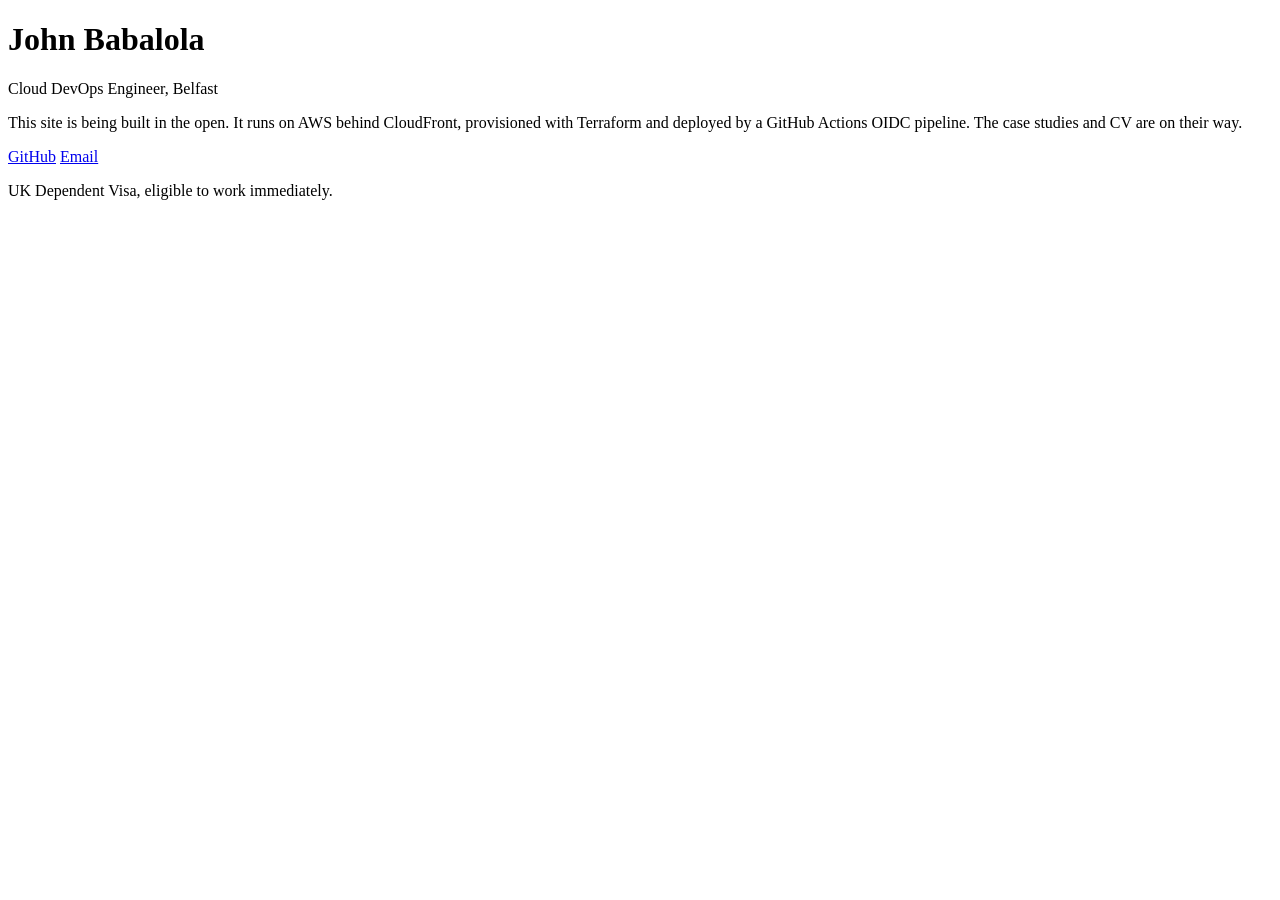
==== site/index.html @ 654391e1 "feat: placeholder site + manual-deploy runbook (Sprint 1 Task 9) Adds site/index.html (name, title, " ====
<!DOCTYPE html>
<html lang="en-GB">
<head>
    <meta charset="utf-8">
    <meta name="viewport" content="width=device-width, initial-scale=1">
    <title>John Babalola — Cloud DevOps Engineer, Belfast</title>
    <meta name="description" content="Portfolio of John Babalola, Cloud DevOps Engineer based in Belfast. Site under construction.">
    <link rel="stylesheet" href="/style.css">
</head>
<body>
    <main>
        <h1>John Babalola</h1>
        <p class="title">Cloud DevOps Engineer, Belfast</p>
        <p class="lede">
            This site is being built in the open. It runs on AWS behind CloudFront,
            provisioned with Terraform and deployed by a GitHub Actions OIDC pipeline.
            The case studies and CV are on their way.
        </p>
        <p class="links">
            <a href="https://github.com/johnnybabs">GitHub</a>
            <a href="mailto:baabalola@gmail.com">Email</a>
        </p>
        <p class="eligibility">UK Dependent Visa, eligible to work immediately.</p>
    </main>
</body>
</html>
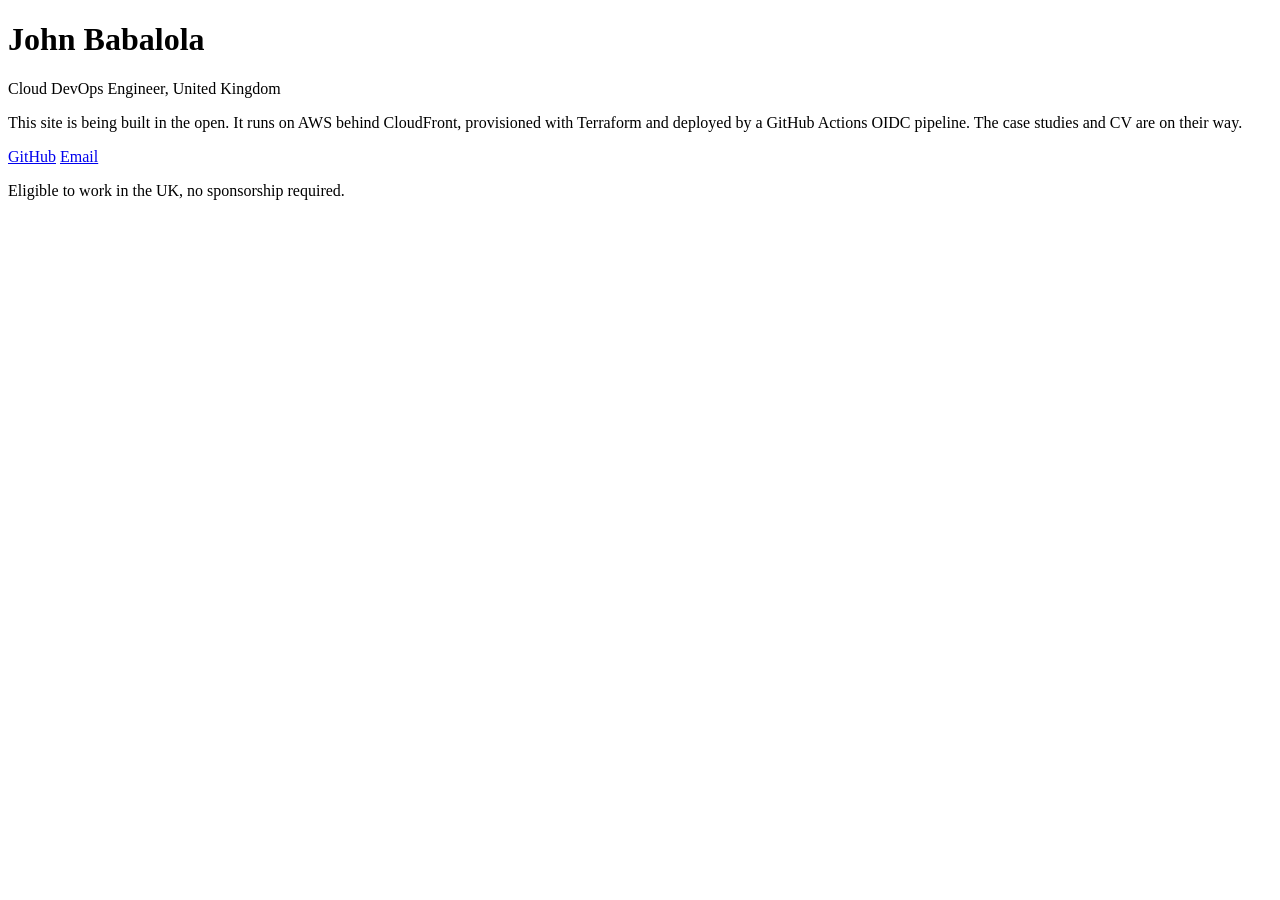
==== commit 4dde98bf: "feat: deploy.yml — OIDC deploy pipeline (Sprint 2 Task 1) GitHub Actions deploy on push to main: - O" ====
--- a/site/index.html
+++ b/site/index.html
@@ -3,14 +3,14 @@
 <head>
     <meta charset="utf-8">
     <meta name="viewport" content="width=device-width, initial-scale=1">
-    <title>John Babalola — Cloud DevOps Engineer, Belfast</title>
-    <meta name="description" content="Portfolio of John Babalola, Cloud DevOps Engineer based in Belfast. Site under construction.">
+    <title>John Babalola — Cloud DevOps Engineer</title>
+    <meta name="description" content="Portfolio of John Babalola, Cloud DevOps Engineer in the United Kingdom. Site under construction.">
     <link rel="stylesheet" href="/style.css">
 </head>
 <body>
     <main>
         <h1>John Babalola</h1>
-        <p class="title">Cloud DevOps Engineer, Belfast</p>
+        <p class="title">Cloud DevOps Engineer, United Kingdom</p>
         <p class="lede">
             This site is being built in the open. It runs on AWS behind CloudFront,
             provisioned with Terraform and deployed by a GitHub Actions OIDC pipeline.
@@ -20,7 +20,7 @@
             <a href="https://github.com/johnnybabs">GitHub</a>
             <a href="mailto:baabalola@gmail.com">Email</a>
         </p>
-        <p class="eligibility">UK Dependent Visa, eligible to work immediately.</p>
+        <p class="eligibility">Eligible to work in the UK, no sponsorship required.</p>
     </main>
 </body>
 </html>
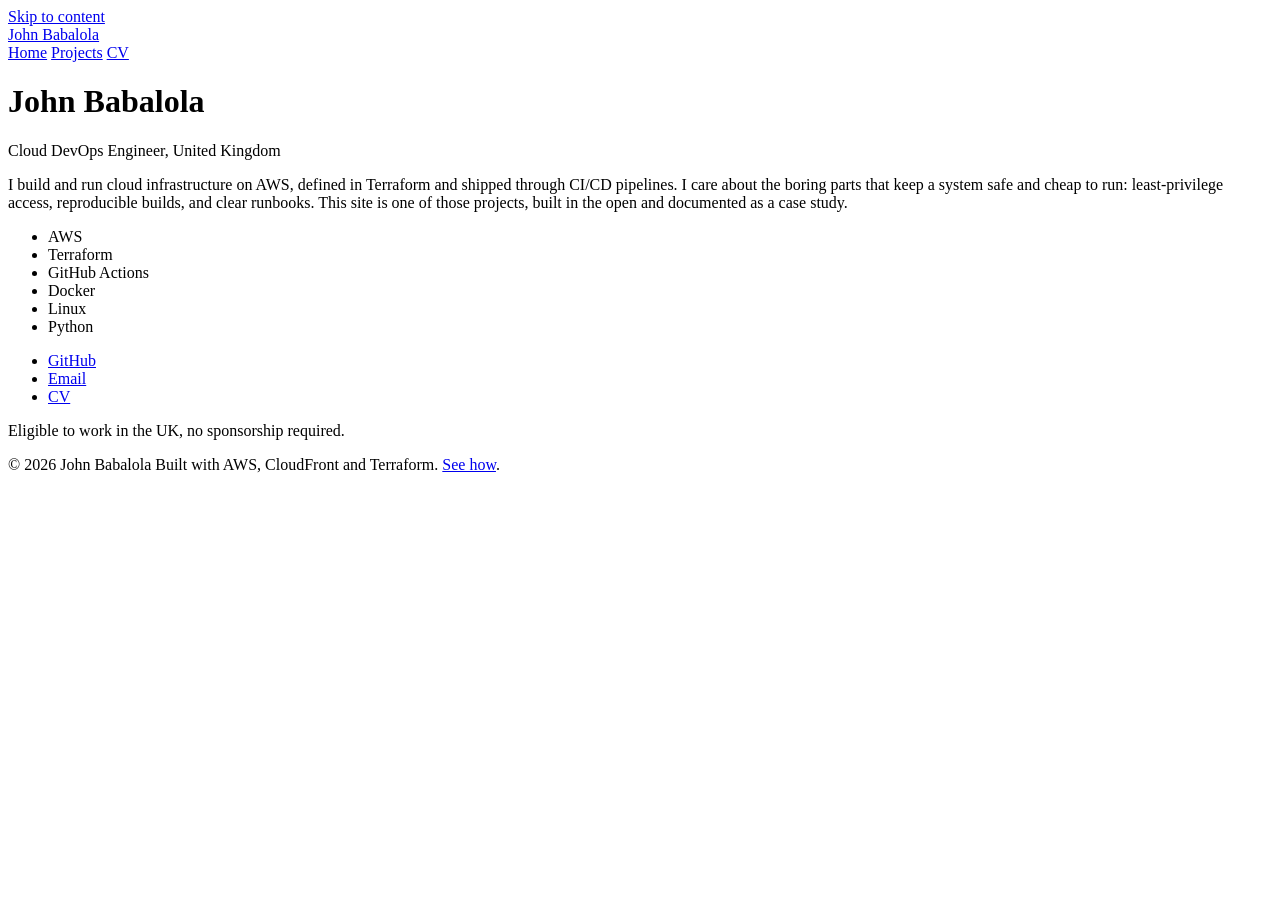
==== commit 5b227aa8: "feat: site skeleton — shared layout, nav, home/projects/cv/404 (Sprint 2 Task 2) Plain HTML/CSS (ADR" ====
--- a/site/index.html
+++ b/site/index.html
@@ -4,23 +4,57 @@
     <meta charset="utf-8">
     <meta name="viewport" content="width=device-width, initial-scale=1">
     <title>John Babalola — Cloud DevOps Engineer</title>
-    <meta name="description" content="Portfolio of John Babalola, Cloud DevOps Engineer in the United Kingdom. Site under construction.">
+    <meta name="description" content="John Babalola, Cloud DevOps Engineer in the United Kingdom. Building on AWS with Terraform and CI/CD pipelines.">
     <link rel="stylesheet" href="/style.css">
 </head>
 <body>
-    <main>
+    <a class="skip" href="#main">Skip to content</a>
+    <header class="site-header">
+        <div class="wrap">
+            <a class="brand" href="/">John Babalola</a>
+            <nav class="site-nav" aria-label="Primary">
+                <a href="/" aria-current="page">Home</a>
+                <a href="/projects.html">Projects</a>
+                <a href="/cv.html">CV</a>
+            </nav>
+        </div>
+    </header>
+
+    <main id="main">
         <h1>John Babalola</h1>
         <p class="title">Cloud DevOps Engineer, United Kingdom</p>
+
         <p class="lede">
-            This site is being built in the open. It runs on AWS behind CloudFront,
-            provisioned with Terraform and deployed by a GitHub Actions OIDC pipeline.
-            The case studies and CV are on their way.
+            I build and run cloud infrastructure on AWS, defined in Terraform and
+            shipped through CI/CD pipelines. I care about the boring parts that keep
+            a system safe and cheap to run: least-privilege access, reproducible
+            builds, and clear runbooks. This site is one of those projects, built in
+            the open and documented as a case study.
         </p>
-        <p class="links">
-            <a href="https://github.com/johnnybabs">GitHub</a>
-            <a href="mailto:baabalola@gmail.com">Email</a>
-        </p>
+
+        <ul class="stack" aria-label="Core tools">
+            <li>AWS</li>
+            <li>Terraform</li>
+            <li>GitHub Actions</li>
+            <li>Docker</li>
+            <li>Linux</li>
+            <li>Python</li>
+        </ul>
+
+        <ul class="links">
+            <li><a href="https://github.com/johnnybabs">GitHub</a></li>
+            <li><a href="mailto:baabalola@gmail.com">Email</a></li>
+            <li><a href="/cv.html">CV</a></li>
+        </ul>
+
         <p class="eligibility">Eligible to work in the UK, no sponsorship required.</p>
     </main>
+
+    <footer class="site-footer">
+        <div class="wrap">
+            <span>© 2026 John Babalola</span>
+            <span>Built with AWS, CloudFront and Terraform. <a href="/projects.html">See how</a>.</span>
+        </div>
+    </footer>
 </body>
 </html>
